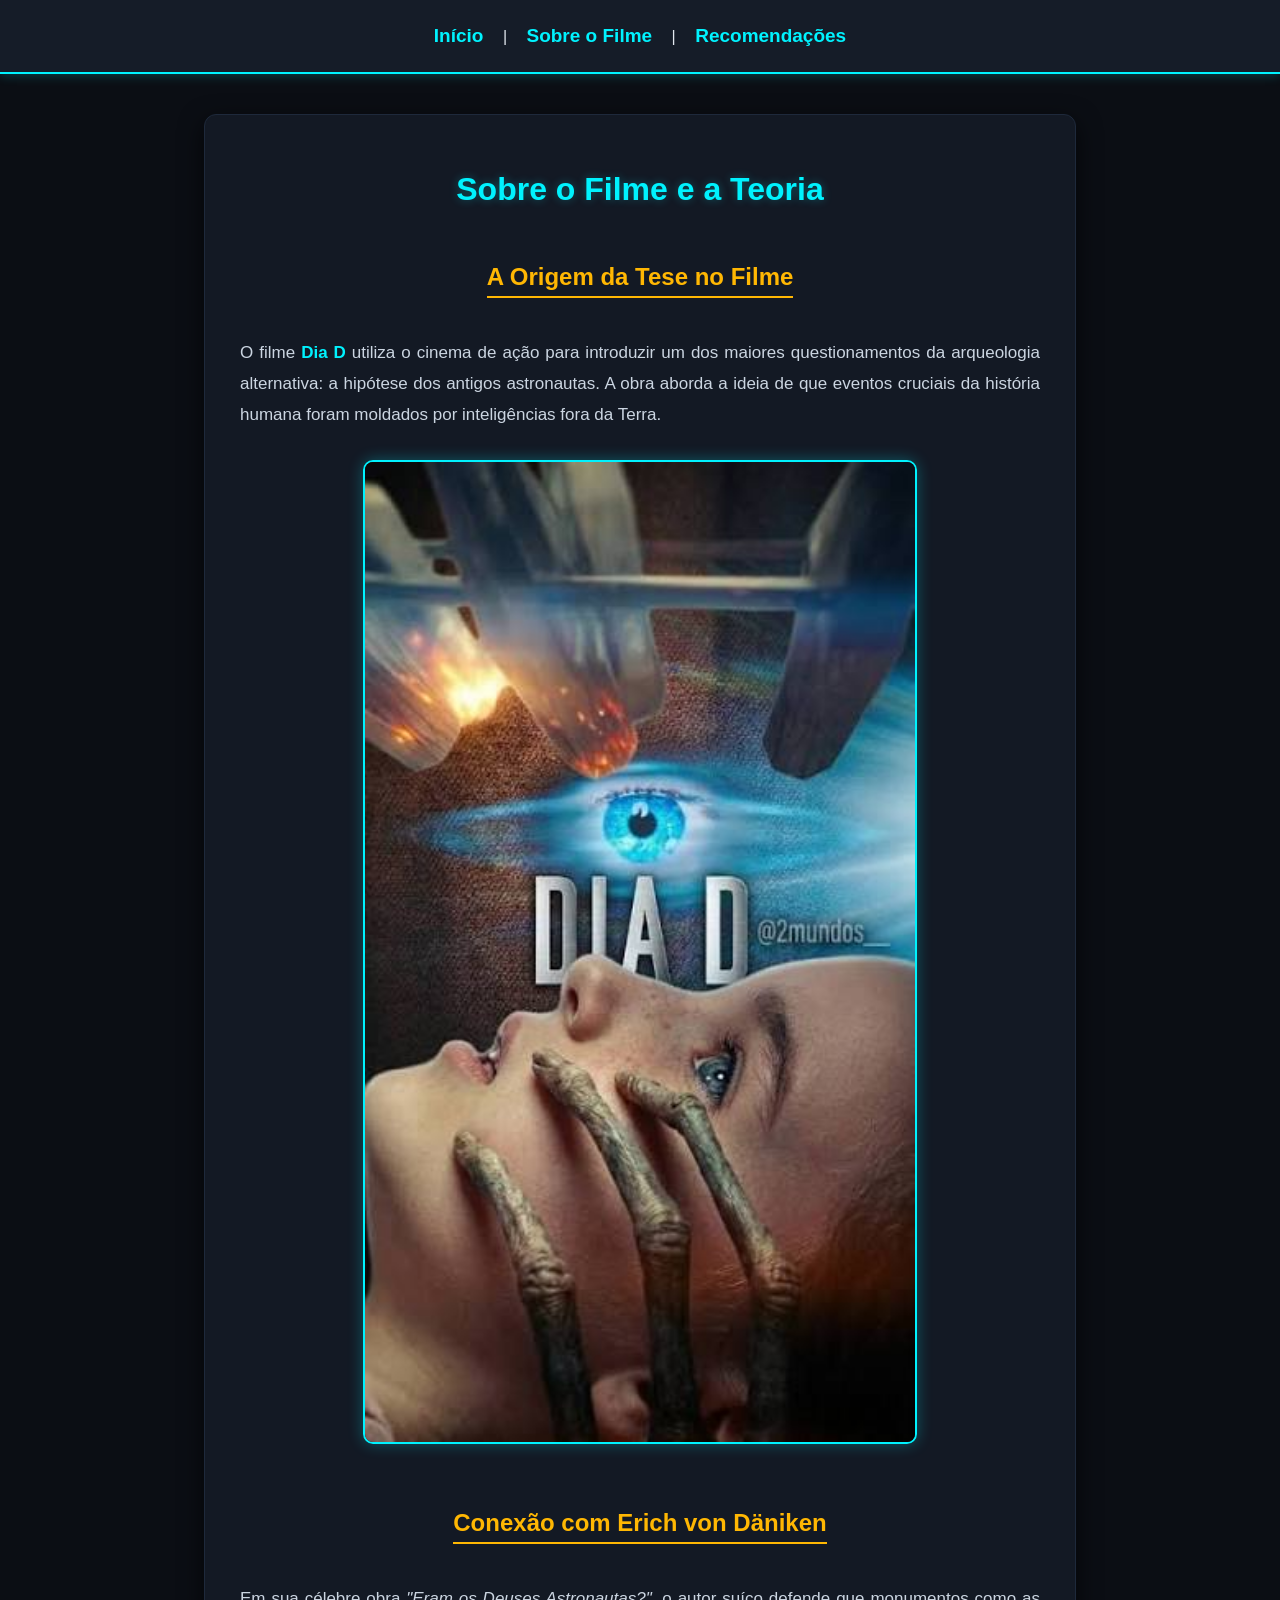
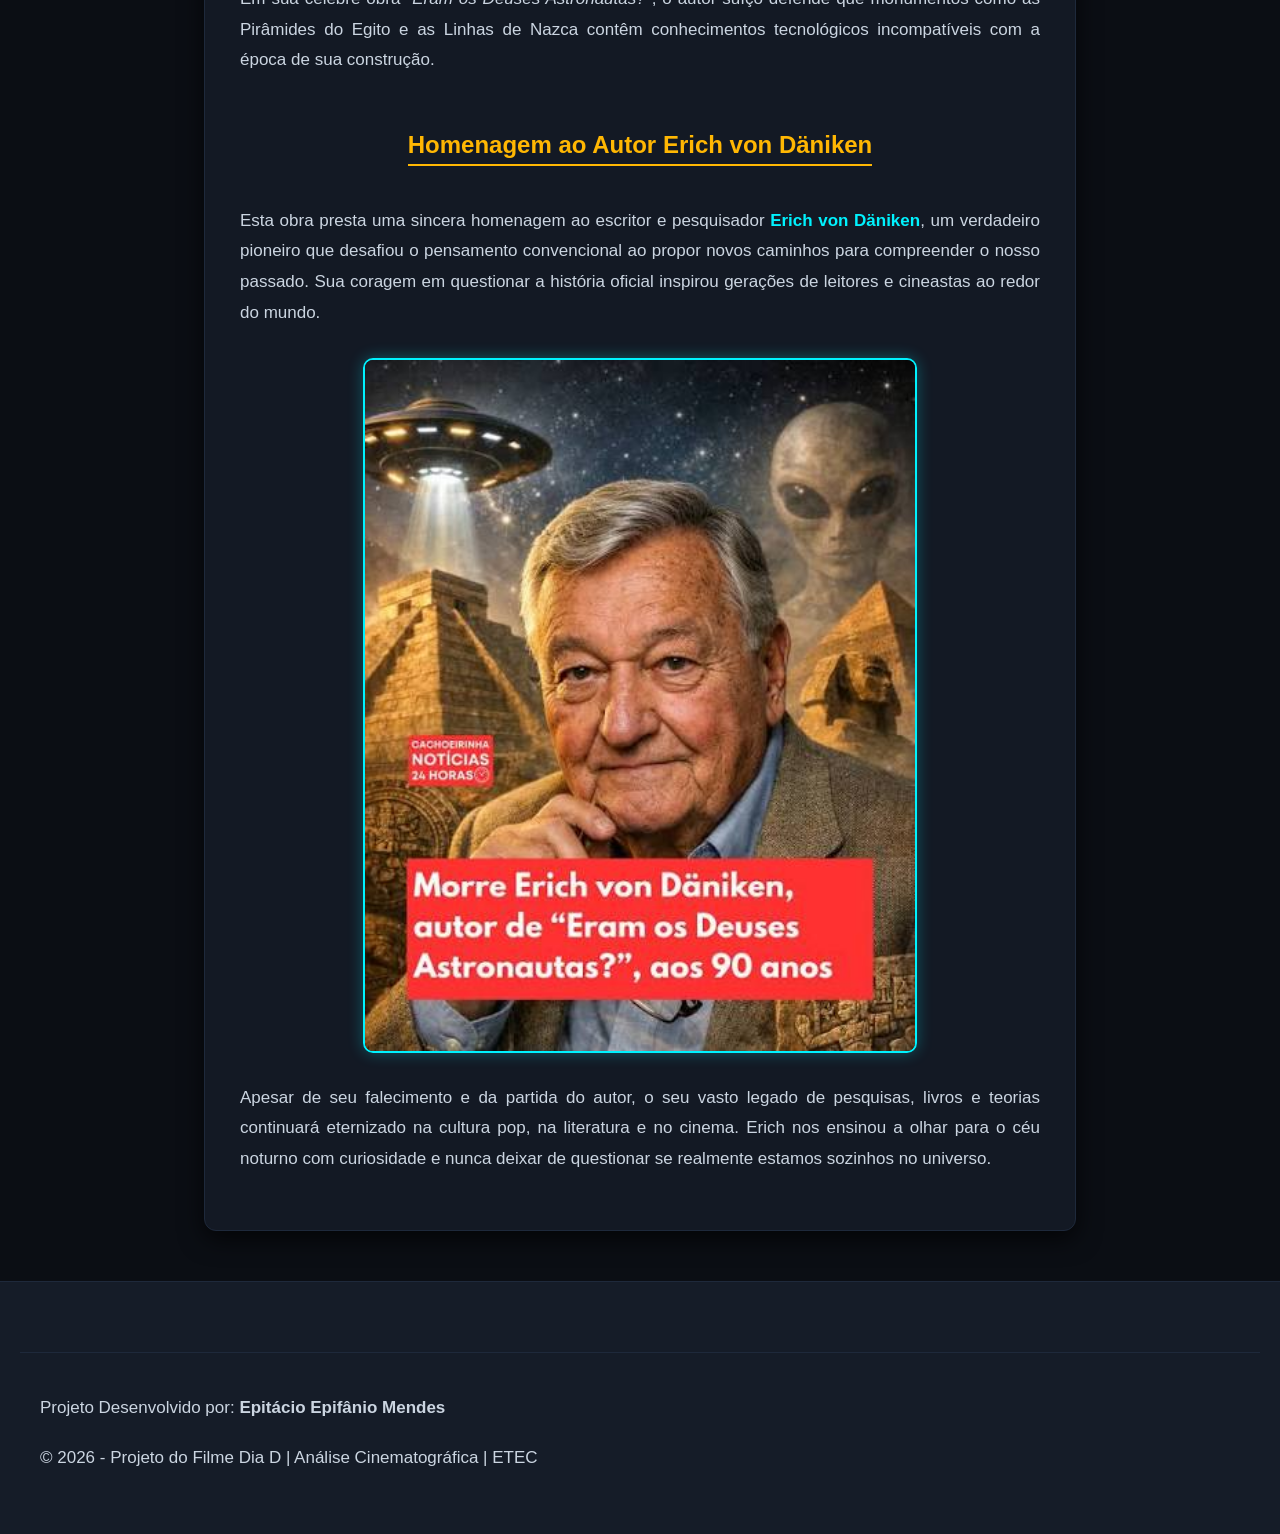
==== sobre.html @ 36624895 "Projeto finalizado" ====
<!DOCTYPE html>
<html lang="pt-BR">
<head>
    <meta charset="UTF-8">
    <meta name="viewport" content="width=device-width, initial-scale=1.0">
    <title>Sobre - Dia D</title>
    <link rel="stylesheet" href="style.css">
</head>
<body>

    <header>
        <nav>
            <a href="index.html">Início</a> |
            <a href="sobre.html">Sobre o Filme</a> |
            <a href="recomendacoes.html">Recomendações</a>
        </nav>
    </header>

    <main>
        <h1>Sobre o Filme e a Teoria</h1>
        
        <h2>A Origem da Tese no Filme</h2>
        <p>O filme <span class="texto-destaque">Dia D</span> utiliza o cinema de ação para introduzir um dos maiores questionamentos da arqueologia alternativa: a hipótese dos antigos astronautas. A obra aborda a ideia de que eventos cruciais da história humana foram moldados por inteligências fora da Terra.</p>

        <!-- Imagem 2 - Cena do Filme Dia D -->
        <img src="imagens/imagem2.jpg" alt="Cena do filme Dia D" class="img-destaque">

        <h2>Conexão com Erich von Däniken</h2>
        <p>Em sua célebre obra <em>"Eram os Deuses Astronautas?"</em>, o autor suíço defende que monumentos como as Pirâmides do Egito e as Linhas de Nazca contêm conhecimentos tecnológicos incompatíveis com a época de sua construção.</p>

        <!-- Homenagem e Legado do Autor -->
        <h2>Homenagem ao Autor Erich von Däniken</h2>
        <p>Esta obra presta uma sincera homenagem ao escritor e pesquisador <span class="texto-destaque">Erich von Däniken</span>, um verdadeiro pioneiro que desafiou o pensamento convencional ao propor novos caminhos para compreender o nosso passado. Sua coragem em questionar a história oficial inspirou gerações de leitores e cineastas ao redor do mundo.</p>

        <!-- Imagem 3 - Foto em homenagem ao autor -->
        <img src="imagens/images3.jpg" alt="Homenagem ao autor Erich von Däniken" class="img-destaque">

        <p>Apesar de seu falecimento e da partida do autor, o seu vasto legado de pesquisas, livros e teorias continuará eternizado na cultura pop, na literatura e no cinema. Erich nos ensinou a olhar para o céu noturno com curiosidade e nunca deixar de questionar se realmente estamos sozinhos no universo.</p>
    </main>

    <footer>
       <!-- Rodapé -->
    <footer>
        <p>Projeto Desenvolvido por: <strong>Epitácio Epifânio Mendes</strong></p>
        <p>&copy; 2026 - Projeto do Filme Dia D | Análise Cinematográfica | ETEC</p>
    </footer>
    

</body>
</html>
---- style.css ----
/* Configurações Globais */
body {
    font-family: 'Segoe UI', Tahoma, Geneva, Verdana, sans-serif;
    background-color: #0b0e14;
    color: #e2e8f0;
    margin: 0;
    padding: 0;
    text-align: center; /* Centraliza textos por padrão */
}

/* Header e Navegação */
header {
    background-color: #151c28;
    padding: 25px;
    border-bottom: 2px solid #00f2fe;
    box-shadow: 0 2px 10px rgba(0, 242, 254, 0.2);
}

nav a {
    color: #00f2fe;
    text-decoration: none;
    margin: 0 15px;
    font-weight: bold;
    font-size: 19px;
    transition: color 0.3s, text-shadow 0.3s;
}

nav a:hover {
    color: #4facfe;
    text-shadow: 0 0 8px #00f2fe;
}

/* Container Principal */
main {
    max-width: 800px;
    margin: 40px auto;
    padding: 35px;
    background-color: #131924;
    border-radius: 12px;
    border: 1px solid #1e293b;
    box-shadow: 0 8px 25px rgba(0, 0, 0, 0.7);
}

/* Tipografia */
h1 {
    color: #00f2fe;
    font-size: 32px;
    margin-bottom: 20px;
    text-shadow: 0 0 10px rgba(0, 242, 254, 0.3);
}

h2 {
    color: #ffb703;
    font-size: 24px;
    border-bottom: 2px solid #ffb703;
    display: inline-block;
    padding-bottom: 5px;
    margin-top: 35px;
}

p {
    line-height: 1.8;
    font-size: 17px;
    color: #cbd5e1;
    text-align: justify; /* Textos de leitura justificados no container central */
    margin: 20px 0;
}

/* Citação do Erich von Däniken */
blockquote {
    background-color: #1e293b;
    border-left: 5px solid #ffb703;
    border-right: 5px solid #ffb703;
    margin: 30px auto;
    padding: 20px;
    font-style: italic;
    font-size: 20px;
    color: #ffb703;
    max-width: 600px;
    border-radius: 6px;
}

/* Imagens Centralizadas */
.img-destaque {
    width: 100%;
    max-width: 550px;
    height: auto;
    display: block;
    margin: 30px auto;
    border-radius: 10px;
    border: 2px solid #00f2fe;
    box-shadow: 0 0 15px rgba(0, 242, 254, 0.3);
}

/* Estilos de Texto e Destaques */
.texto-destaque {
    color: #00f2fe;
    font-weight: bold;
}

/* Listas Centralizadas na Estrutura */
.lista-misterios {
    background-color: #1a2332;
    padding: 25px 40px;
    border-radius: 8px;
    border: 1px solid #334155;
    text-align: left;
    display: inline-block;
    max-width: 650px;
}

.lista-misterios li {
    margin-bottom: 15px;
    font-size: 16px;
    line-height: 1.6;
}

/* Rodapé */
footer {
    text-align: center;
    padding: 20px;
    background-color: #151c28;
    color: #64748b;
    font-size: 14px;
    margin-top: 50px;
    border-top: 1px solid #1e293b;
}
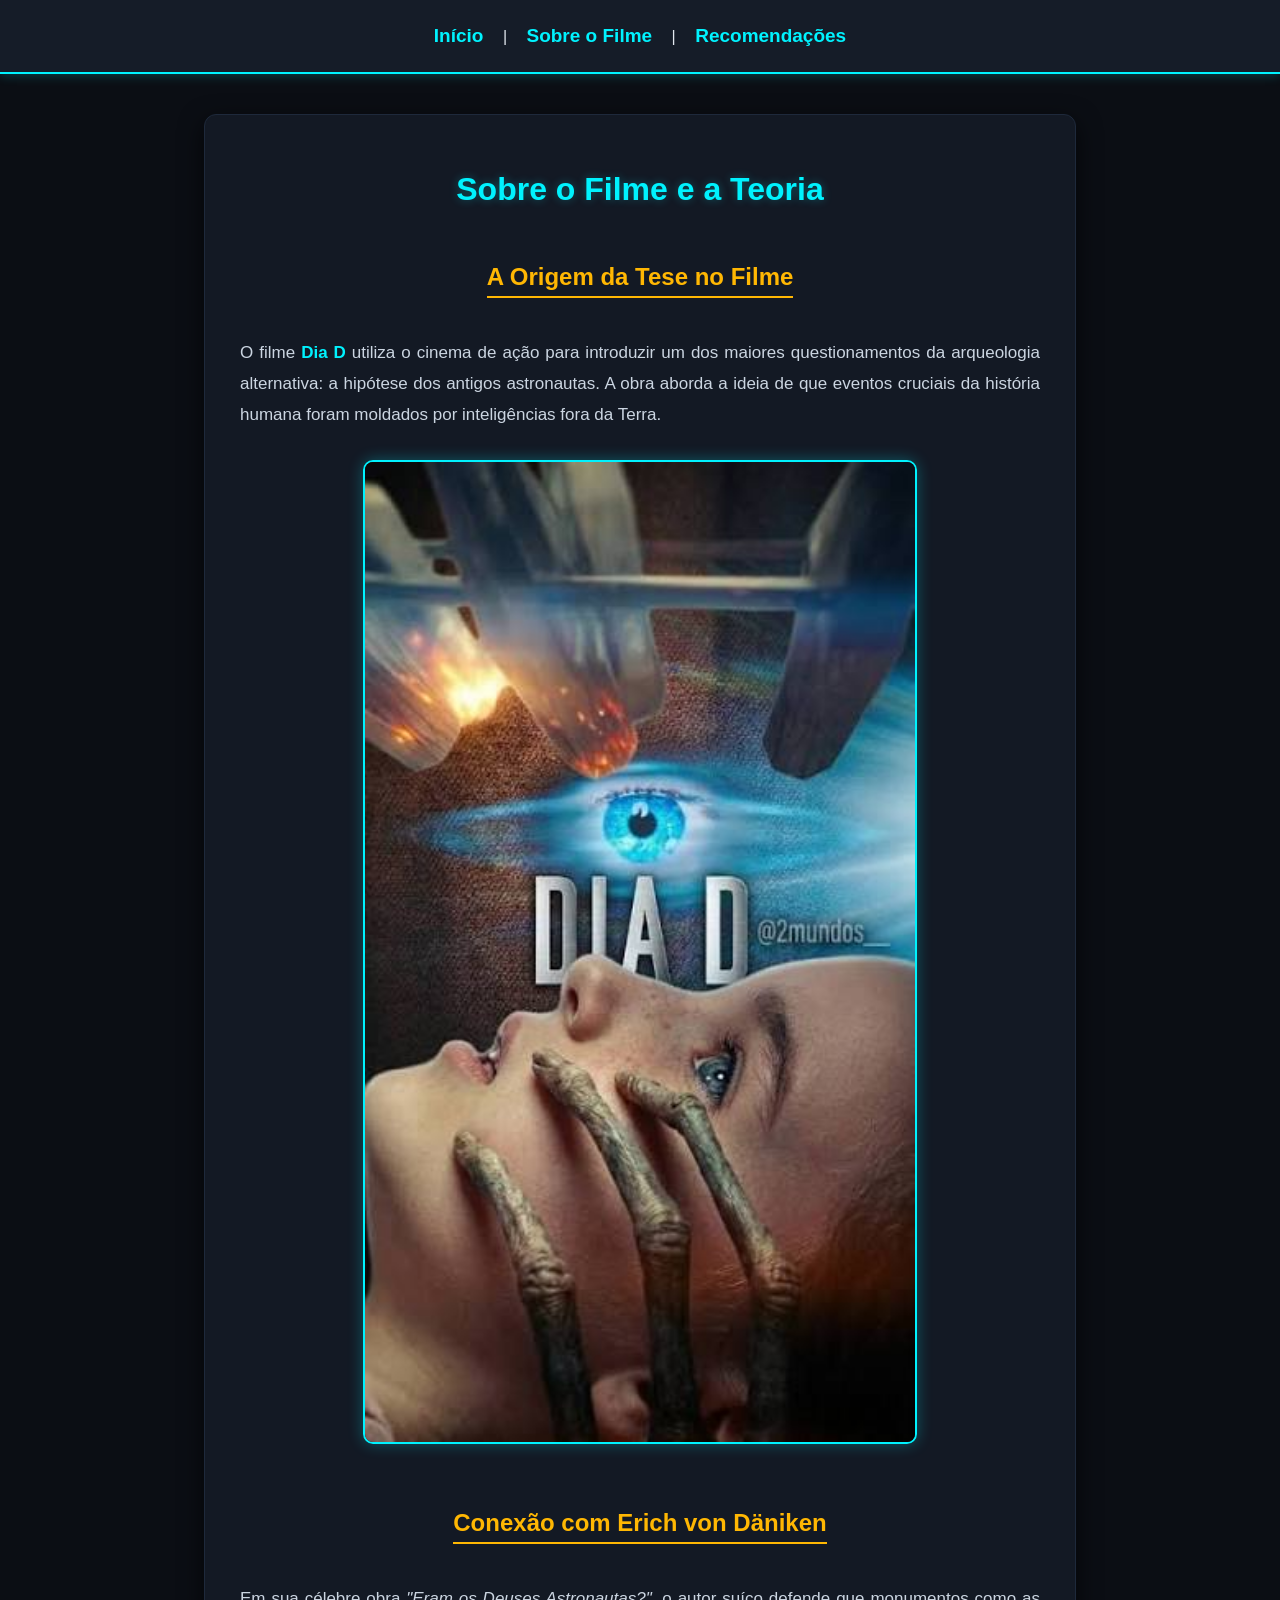
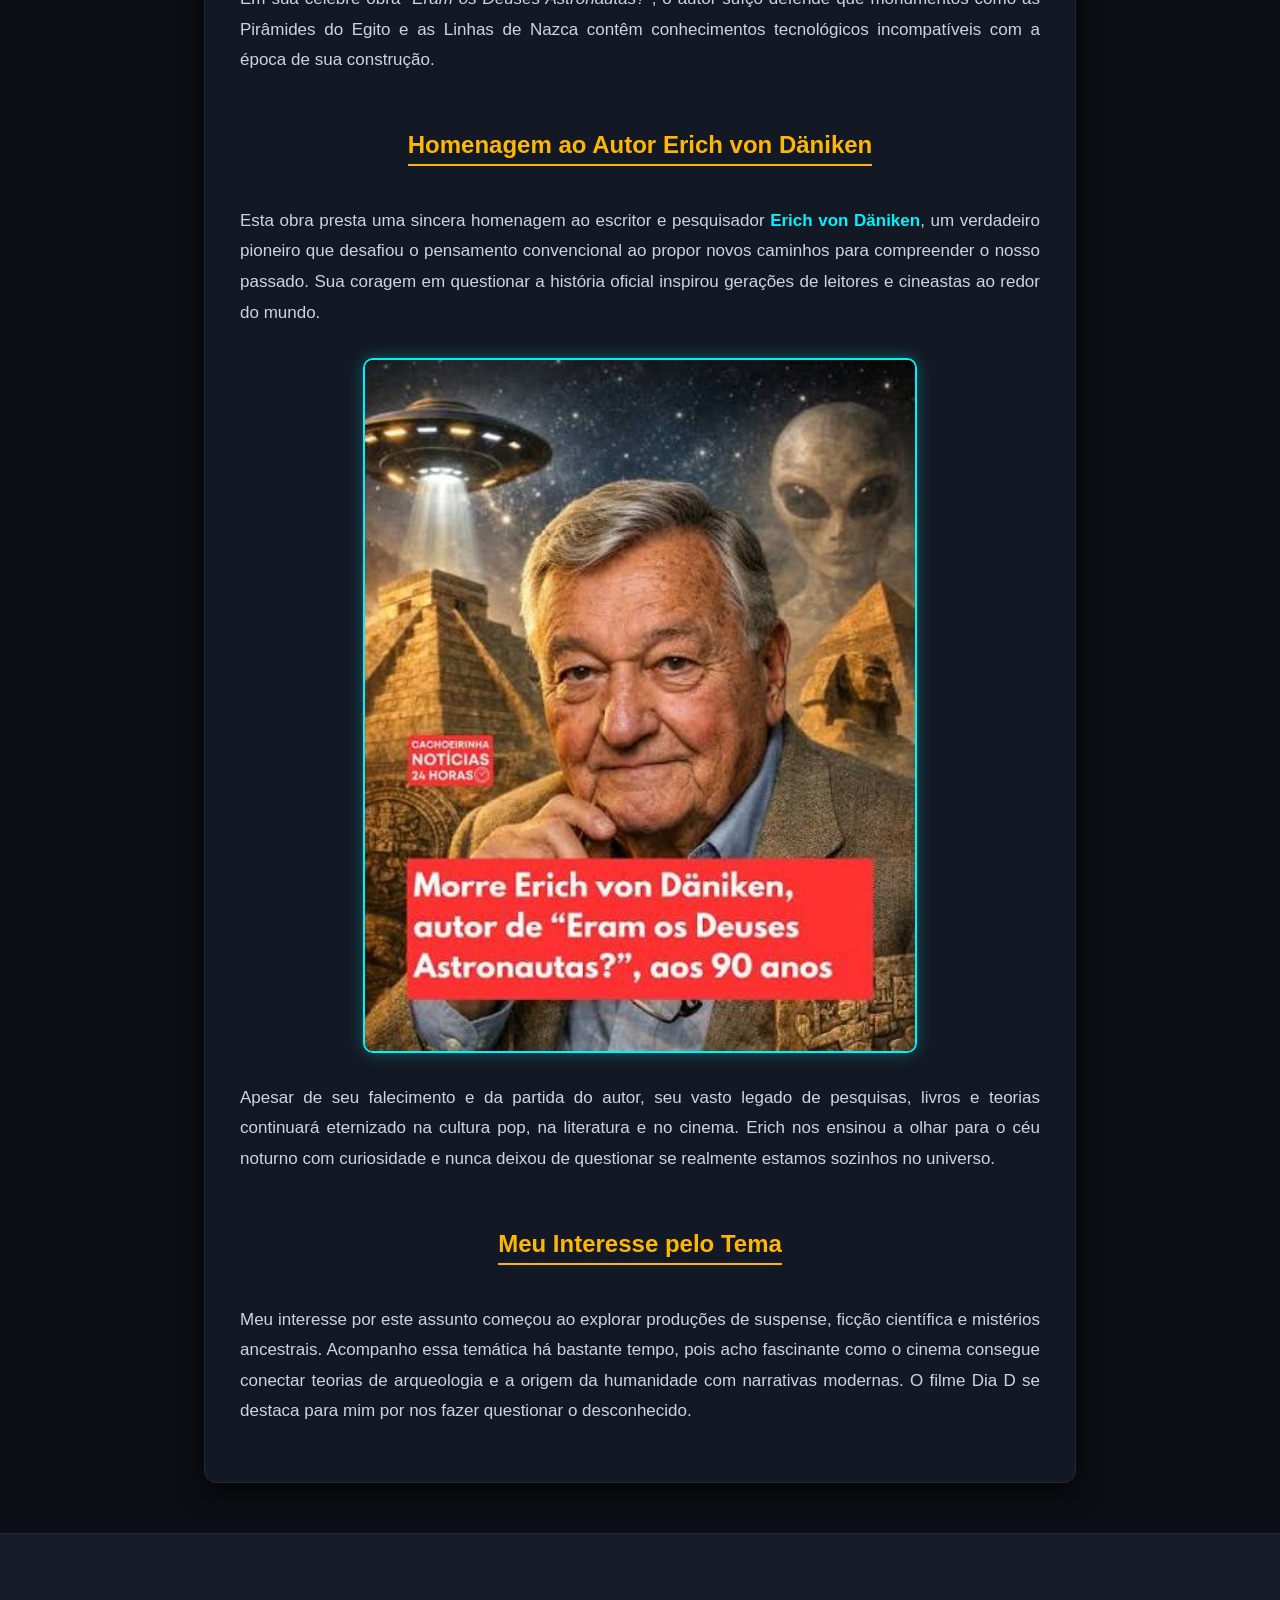
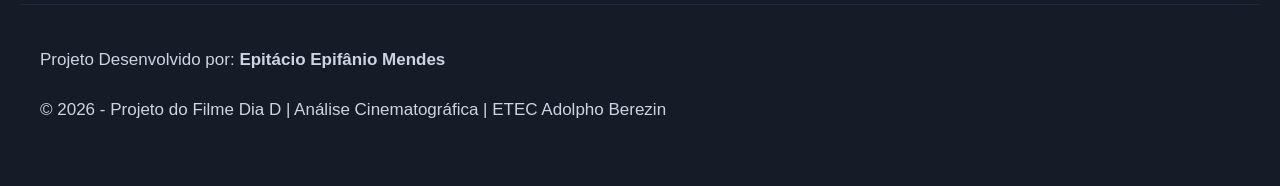
==== commit 9513d0ef: "Revise content and add personal interest section Updated text to improve clarity and added a new sec" ====
--- a/sobre.html
+++ b/sobre.html
@@ -35,16 +35,21 @@
         <!-- Imagem 3 - Foto em homenagem ao autor -->
         <img src="imagens/images3.jpg" alt="Homenagem ao autor Erich von Däniken" class="img-destaque">
 
-        <p>Apesar de seu falecimento e da partida do autor, o seu vasto legado de pesquisas, livros e teorias continuará eternizado na cultura pop, na literatura e no cinema. Erich nos ensinou a olhar para o céu noturno com curiosidade e nunca deixar de questionar se realmente estamos sozinhos no universo.</p>
+        <p>Apesar de seu falecimento e da partida do autor, seu vasto legado de pesquisas, livros e teorias continuará eternizado na cultura pop, na literatura e no cinema. Erich nos ensinou a olhar para o céu noturno com curiosidade e nunca deixou de questionar se realmente estamos sozinhos no universo.</p>
+
+        <h2>Meu Interesse pelo Tema</h2>
+        <p>Meu interesse por este assunto começou ao explorar produções de <extensão aula="texto-destaque">suspense, ficção científica e mistérios ancestrais</extensão>. Acompanho essa temática há <extensão aula="texto-destaque">bastante tempo</extensão>, pois acho fascinante como o cinema consegue conectar teorias de arqueologia e a origem da humanidade com narrativas modernas. O filme <forte>Dia D</forte> se destaca para mim por nos fazer questionar o desconhecido.</p>
+
+</principal>
     </main>
-
+    
     <footer>
        <!-- Rodapé -->
     <footer>
         <p>Projeto Desenvolvido por: <strong>Epitácio Epifânio Mendes</strong></p>
-        <p>&copy; 2026 - Projeto do Filme Dia D | Análise Cinematográfica | ETEC</p>
+        <p>&copy; 2026 - Projeto do Filme Dia D | Análise Cinematográfica | ETEC Adolpho Berezin</p>
     </footer>
     
 
 </body>
-</html>+</html>
--- a/style.css
+++ b/style.css
@@ -124,4 +124,4 @@
     font-size: 14px;
     margin-top: 50px;
     border-top: 1px solid #1e293b;
-}+}
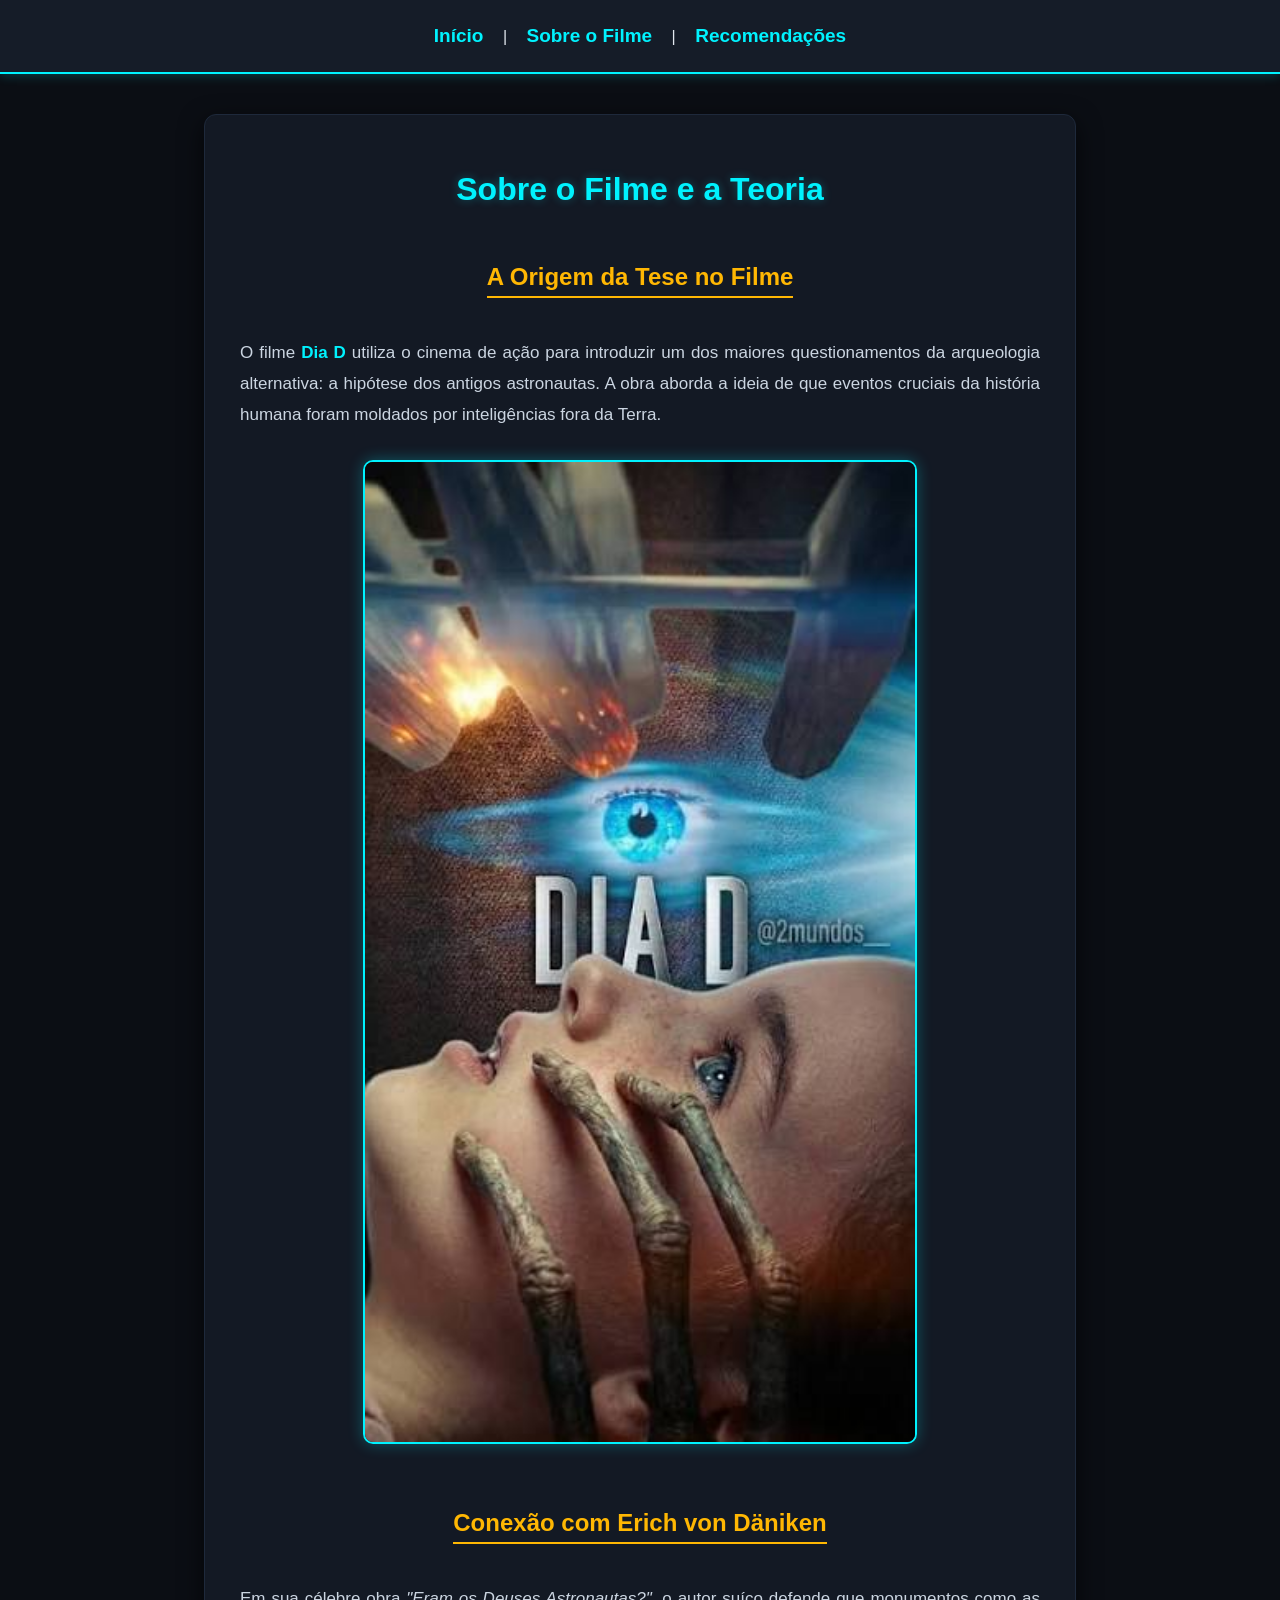
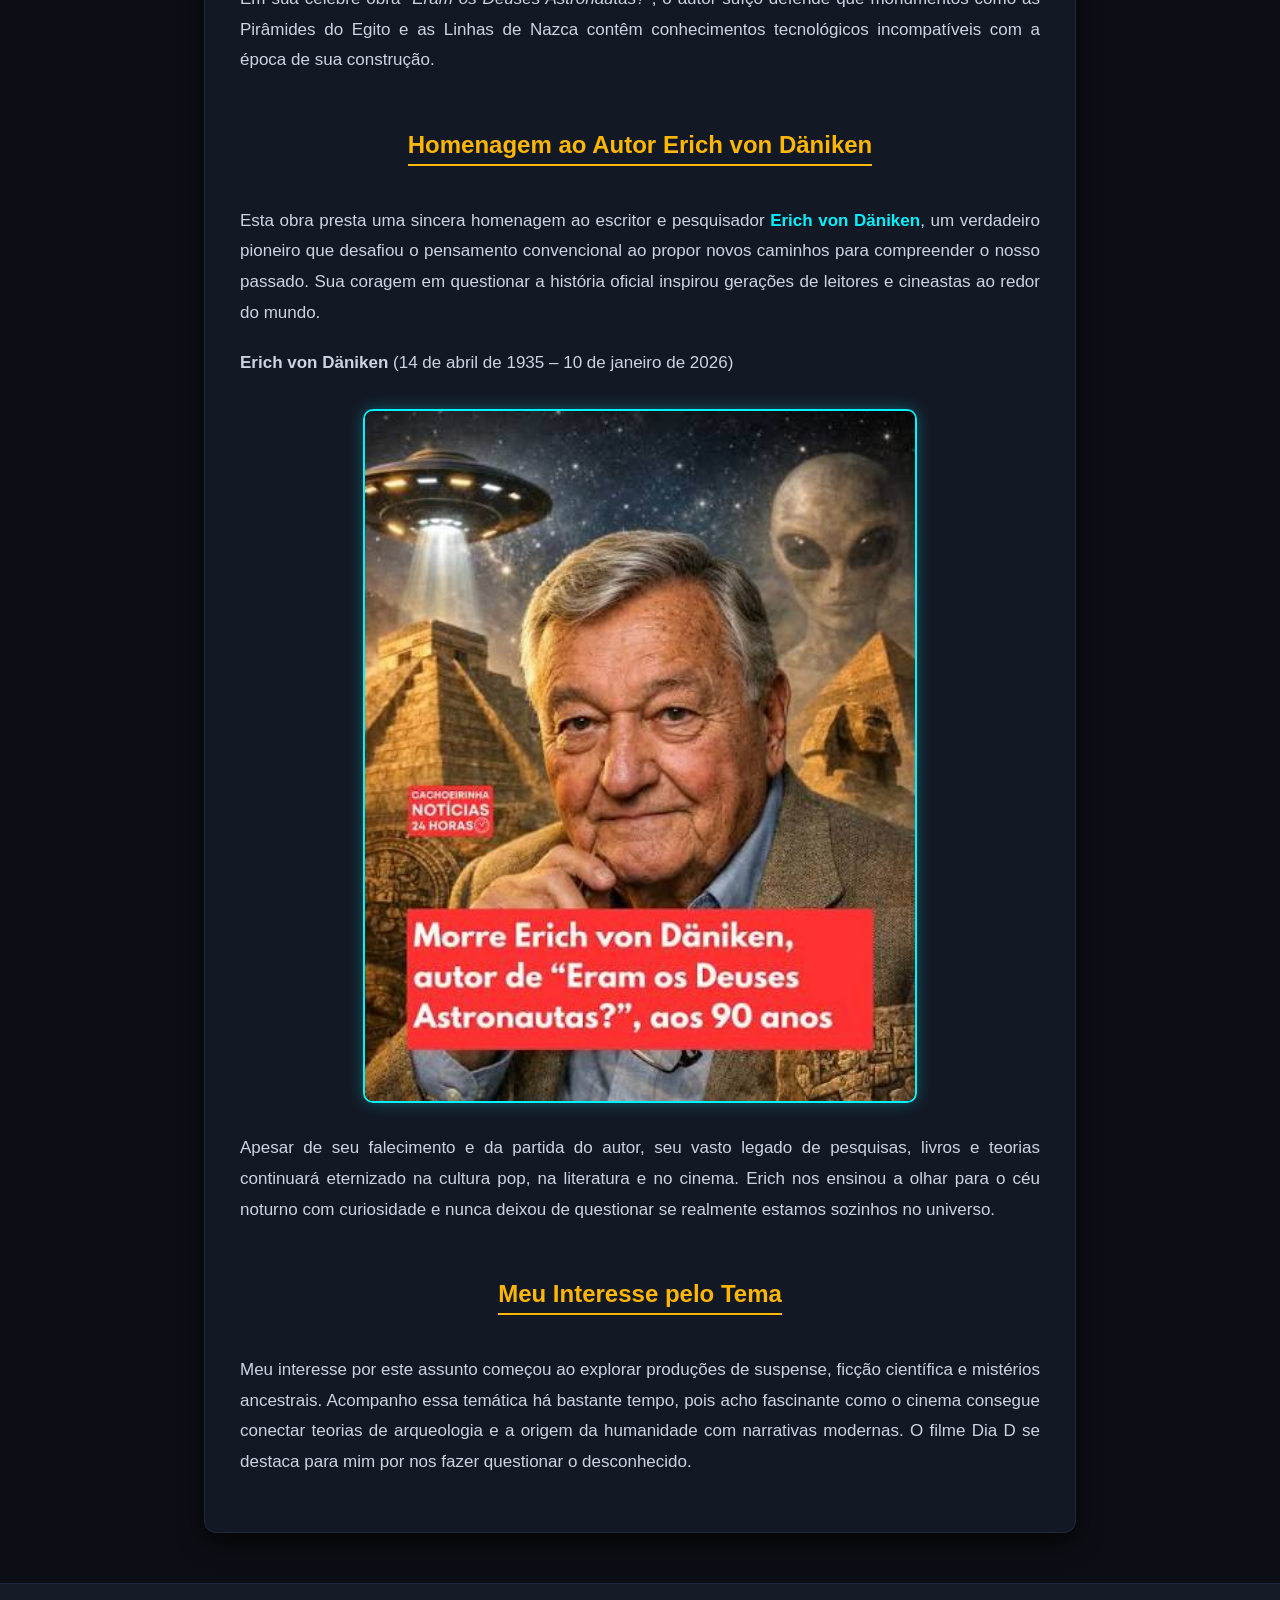
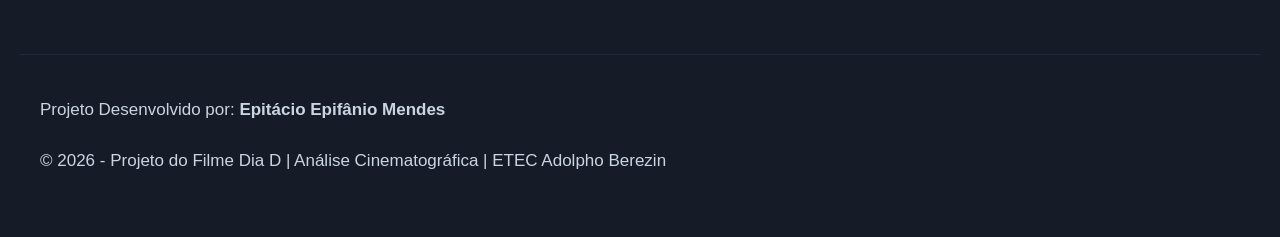
==== commit 6382793d: "Add biographical note for Erich von Däniken Added biographical note about Erich von Däniken." ====
--- a/sobre.html
+++ b/sobre.html
@@ -31,7 +31,9 @@
         <!-- Homenagem e Legado do Autor -->
         <h2>Homenagem ao Autor Erich von Däniken</h2>
         <p>Esta obra presta uma sincera homenagem ao escritor e pesquisador <span class="texto-destaque">Erich von Däniken</span>, um verdadeiro pioneiro que desafiou o pensamento convencional ao propor novos caminhos para compreender o nosso passado. Sua coragem em questionar a história oficial inspirou gerações de leitores e cineastas ao redor do mundo.</p>
-
+        <p class="nota-biografica">
+        <strong>Erich von Däniken</strong> (14 de abril de 1935 – 10 de janeiro de 2026)
+        </p>
         <!-- Imagem 3 - Foto em homenagem ao autor -->
         <img src="imagens/images3.jpg" alt="Homenagem ao autor Erich von Däniken" class="img-destaque">
 
